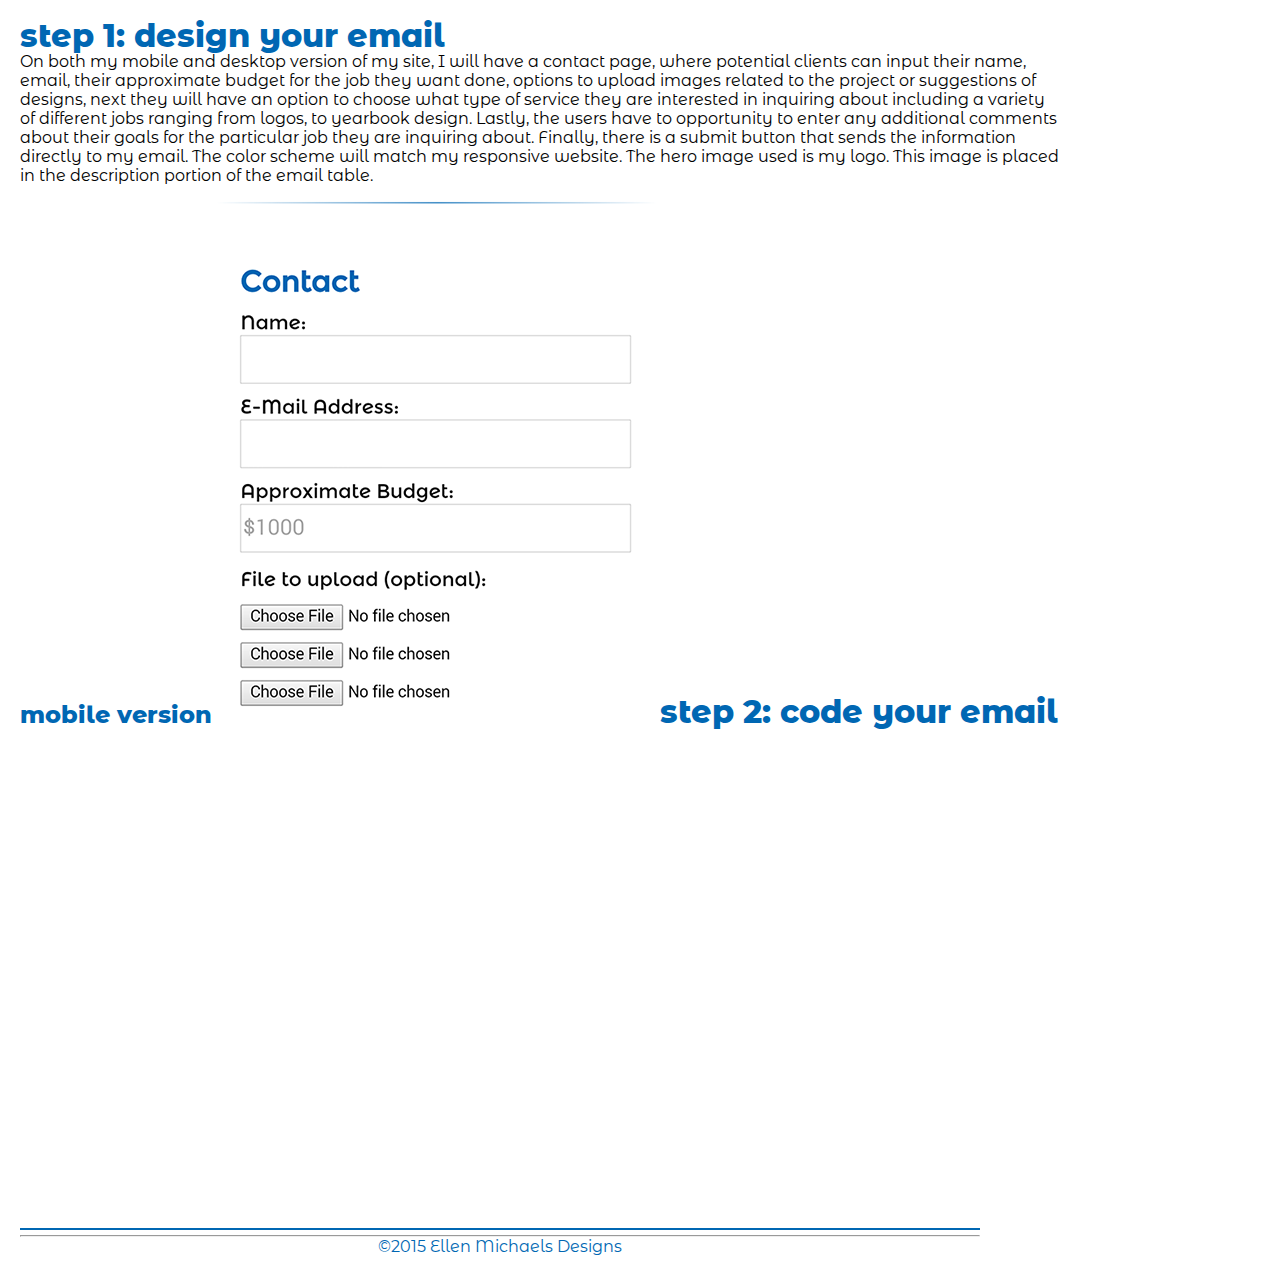
==== unit10/index.html @ 18761f49 "changes" ====
<!DOCTYPE html>
<html>
	<head>
		<title>Ellen Michaels Email</title>

		<link rel="stylesheet" type="text/css" href="style.css">
		<link href='http://fonts.googleapis.com/css?family=Montserrat+Alternates' rel='stylesheet' type='text/css'>

</head>

<body>
	<header>
<h1>Step 1: Design Your Email</h1>
<p>On both my mobile and desktop version of my site, I will have a contact page, where potential clients can input their name, email, their approximate budget for the job they want done, options to upload images related to the project or suggestions of designs, next they will have an option to choose what type of service they are interested in inquiring about including a variety of different jobs ranging from logos, to yearbook design. Lastly, the users have to opportunity to enter any additional comments about their goals for the particular job they are inquiring about. Finally, there is a submit button that sends the information directly to my email. The color scheme will match my responsive website. The hero image used is my logo. This image is placed in the description portion of the email table.</p>


<h2>Mobile Version</h2>
	<img src="images/mobile1.png" alt="mobile1>
	<img src="images/mobileversion2.png" alt="mobile2>

<h2>Desktop Version</h2>
	<img src="images/desktopversion.png" alt="desktopversion">

<h1>Step 2: Code Your Email</h2>

 <footer>
 	<hr />
 	<p>&copy;2015 Ellen Michaels Designs</p>
</footer>

</body>
</html>
---- unit10/style.css ----
* { margin:0; padding:0; box-sizing:border-box; }
body {
  font-family: 'Montserrat Alternates'
}
header {
  padding: 20px;
	clear: both;
	width: 1080px;
}

footer {
  text-align: center;
  border-top: 2px solid #0067B3;
  padding: 5px 0;
  margin-top: 500px;
  clear: both;
  color:#0067B3;
  width:960px;
}
h1, h2 {
  font-weight: 800;
  text-transform: lowercase;
  display: inline-block;
  color:#0067B3;
  line-height: 1em;
}
.element {
	position: relative;
	top:50%
	transform:translateY(-50%);
}
.clearfix:after {
  visibility: hidden;
  display: block;
  font-size: 0;
  content: " ";
  clear: both;
  height: 0;
}
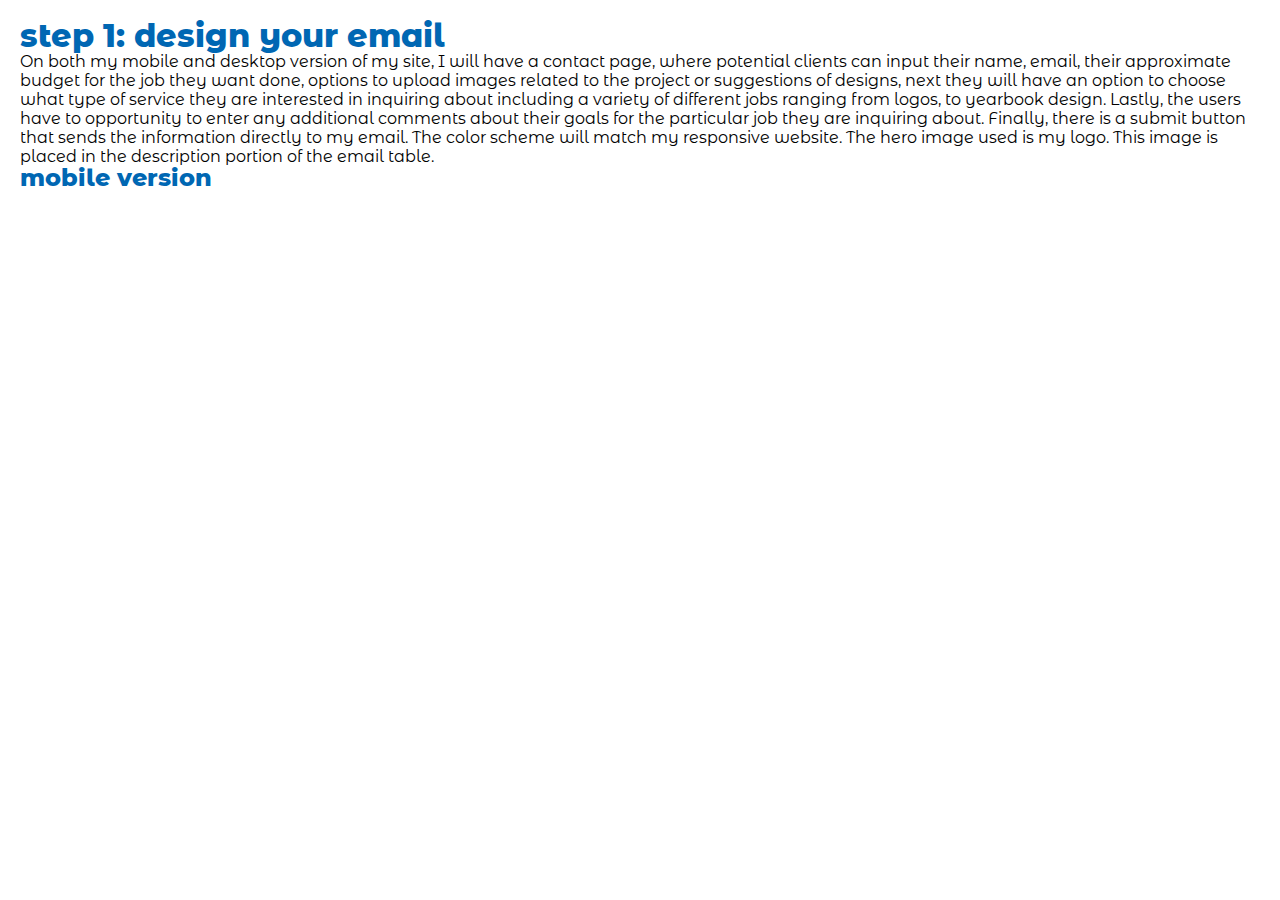
==== commit 38f792c5: "updated pics" ====
--- a/unit10/index.html
+++ b/unit10/index.html
@@ -15,11 +15,11 @@
 
 
 <h2>Mobile Version</h2>
-	<img src="images/mobile1.png" alt="mobile1>
-	<img src="images/mobileversion2.png" alt="mobile2>
+	<img src="images/mobileversion.png" alt="mobile>
+
 
 <h2>Desktop Version</h2>
-	<img src="images/desktopversion.png" alt="desktopversion">
+		<img src="images/desktopversion.png" alt="desktop>
 
 <h1>Step 2: Code Your Email</h2>
 
--- a/unit10/style.css
+++ b/unit10/style.css
@@ -5,7 +5,7 @@
 header {
   padding: 20px;
 	clear: both;
-	width: 1080px;
+	width: 1080x;
 }
 
 footer {
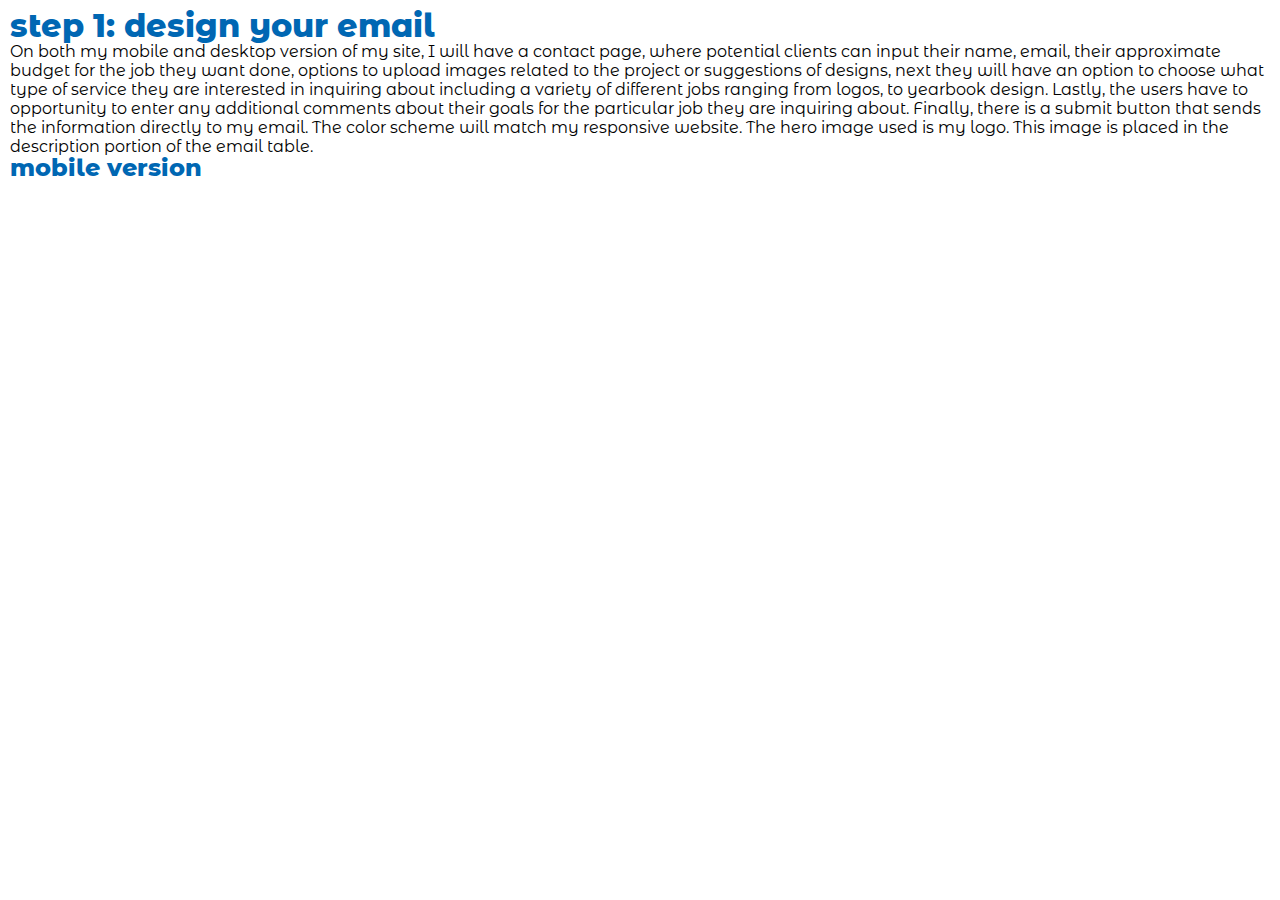
==== commit 6fa47087: "update" ====
--- a/unit10/index.html
+++ b/unit10/index.html
@@ -16,15 +16,12 @@
 
 <h2>Mobile Version</h2>
 	<img src="images/mobileversion.png" alt="mobile>
-
-
 <h2>Desktop Version</h2>
-		<img src="images/desktopversion.png" alt="desktop>
+	<img src="images/desktopversion.png" alt="desktop>
 
 <h1>Step 2: Code Your Email</h2>
 
  <footer>
- 	<hr />
  	<p>&copy;2015 Ellen Michaels Designs</p>
 </footer>
 
--- a/unit10/style.css
+++ b/unit10/style.css
@@ -3,24 +3,18 @@
   font-family: 'Montserrat Alternates'
 }
 header {
-  padding: 20px;
-	clear: both;
+  padding: 10px;
 	width: 1080x;
 }
 
 footer {
   text-align: center;
-  border-top: 2px solid #0067B3;
-  padding: 5px 0;
-  margin-top: 500px;
-  clear: both;
   color:#0067B3;
-  width:960px;
 }
+
 h1, h2 {
   font-weight: 800;
   text-transform: lowercase;
-  display: inline-block;
   color:#0067B3;
   line-height: 1em;
 }
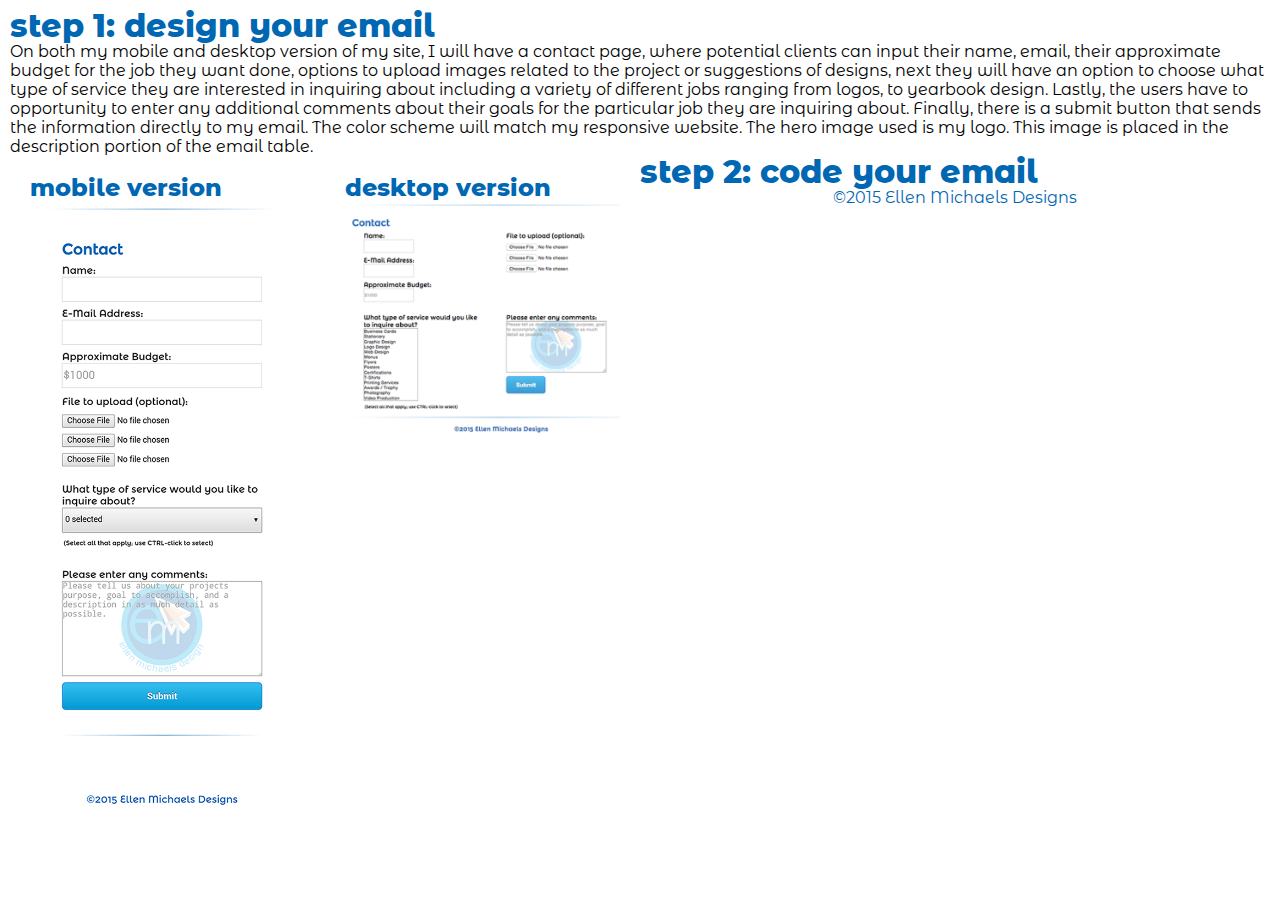
==== commit 0b1cf350: "update desktop version image size" ====
--- a/unit10/index.html
+++ b/unit10/index.html
@@ -14,10 +14,15 @@
 <p>On both my mobile and desktop version of my site, I will have a contact page, where potential clients can input their name, email, their approximate budget for the job they want done, options to upload images related to the project or suggestions of designs, next they will have an option to choose what type of service they are interested in inquiring about including a variety of different jobs ranging from logos, to yearbook design. Lastly, the users have to opportunity to enter any additional comments about their goals for the particular job they are inquiring about. Finally, there is a submit button that sends the information directly to my email. The color scheme will match my responsive website. The hero image used is my logo. This image is placed in the description portion of the email table.</p>
 
 
-<h2>Mobile Version</h2>
-	<img src="images/mobileversion.png" alt="mobile>
-<h2>Desktop Version</h2>
-	<img src="images/desktopversion.png" alt="desktop>
+<div class="column">
+	<h2>Mobile Version</h2>
+	<img src="images/mobileversion.png" alt="mobile">
+</div>
+
+<div class="column">
+	<h2>Desktop Version</h2>
+	<img src="images/desktopversion.png" alt="desktop">
+</div>
 
 <h1>Step 2: Code Your Email</h2>
 
--- a/unit10/style.css
+++ b/unit10/style.css
@@ -18,6 +18,16 @@
   color:#0067B3;
   line-height: 1em;
 }
+.column {
+  float:left;
+  padding:20px;
+  width:25%;
+}
+
+.column img {
+  width:100%;
+}
+
 .element {
 	position: relative;
 	top:50%
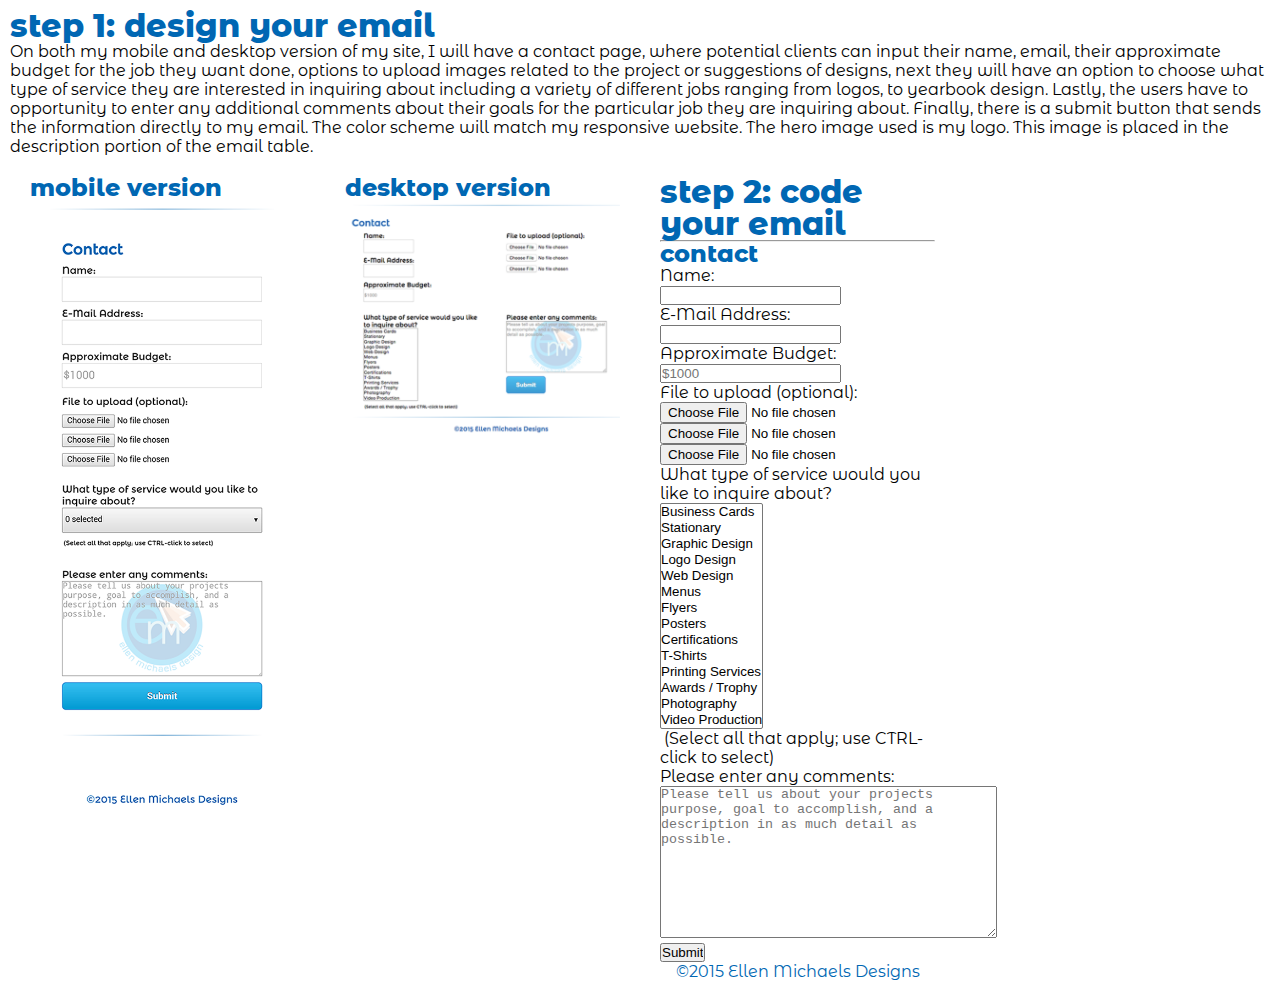
==== commit 41c0f0ad: "unit 11 update" ====
--- a/unit10/index.html
+++ b/unit10/index.html
@@ -24,7 +24,57 @@
 	<img src="images/desktopversion.png" alt="desktop">
 </div>
 
-<h1>Step 2: Code Your Email</h2>
+<div class="column">
+	<h1>Step 2: Code Your Email</h2>
+
+	        <hr />
+            <div class="contact">
+	            <h2>Contact</h2>
+                <form method="post" action="formmail.php" name="ContactForm" enctype="multipart/form-data">
+                    <input type="hidden" name="env_report" value="REMOTE_HOST,REMOTE_ADDR,HTTP_USER_AGENT,AUTH_TYPE,REMOTE_USER" />
+                    <input type="hidden" name="recipients" value="emoskowitz89@gmail.com" />
+                    <input type="hidden" name="subject" value="Ellen Michaels Contact Form Submission" />
+						<div>
+                            <p>Name:</p>
+                            <input type="text" name="FullName" />
+                            <p>E-Mail Address:</p>
+                            <input type="text" name="EmailAddr" />
+                            <p>Approximate Budget:</p>
+                            <input type="text" name="budget" placeholder="$1000" />
+                        </div>
+                        <div>
+                            <p>File to upload (optional):</p>
+                            <p><input type="file" name="first_file" /></p>
+                            <p><input type="file" name="second_file" /></p>
+                            <p><input type="file" name="third_file" /></p>
+                        </div>
+                        <div>
+                            <p>What type of service would you like to inquire about?</p>
+                                <select name="service[]" multiple="multiple" size="14">
+                                    <option value="BusinessCards">Business Cards</option>
+                                    <option value="Stationary">Stationary</option>
+                                    <option value="GraphicDesign">Graphic Design</option>
+                                    <option value="LogoDesign">Logo Design</option>
+                                    <option value="WebDesign">Web Design</option>
+                                    <option value="Menus">Menus</option>
+                                    <option value="Flyers">Flyers</option>
+                                    <option value="Posters">Posters</option>
+                                    <option value="Certifications">Certifications</option>
+                                    <option value="TShirts">T-Shirts</option>
+                                    <option value="PrintService">Printing Services</option>
+                                    <option value="Awards">Awards / Trophy</option>
+                                    <option value="Photography">Photography</option>
+                                    <option value="VideoProduction">Video Production</option>
+                                </select><p class="selectAll">&nbsp;(Select all that apply; use CTRL-click to select)
+                                </p>
+                         </div>
+                         <div>
+                            <p>Please enter any comments:</p>
+                            <textarea name="mesg" rows="10" cols="40" placeholder="Please tell us about your projects purpose, goal to accomplish, and a description in as much detail as possible." ></textarea>
+                            <p><input type="submit" value="Submit" class="button" /></p>
+                         </div>
+                </form>
+            </div>
 
  <footer>
  	<p>&copy;2015 Ellen Michaels Designs</p>
